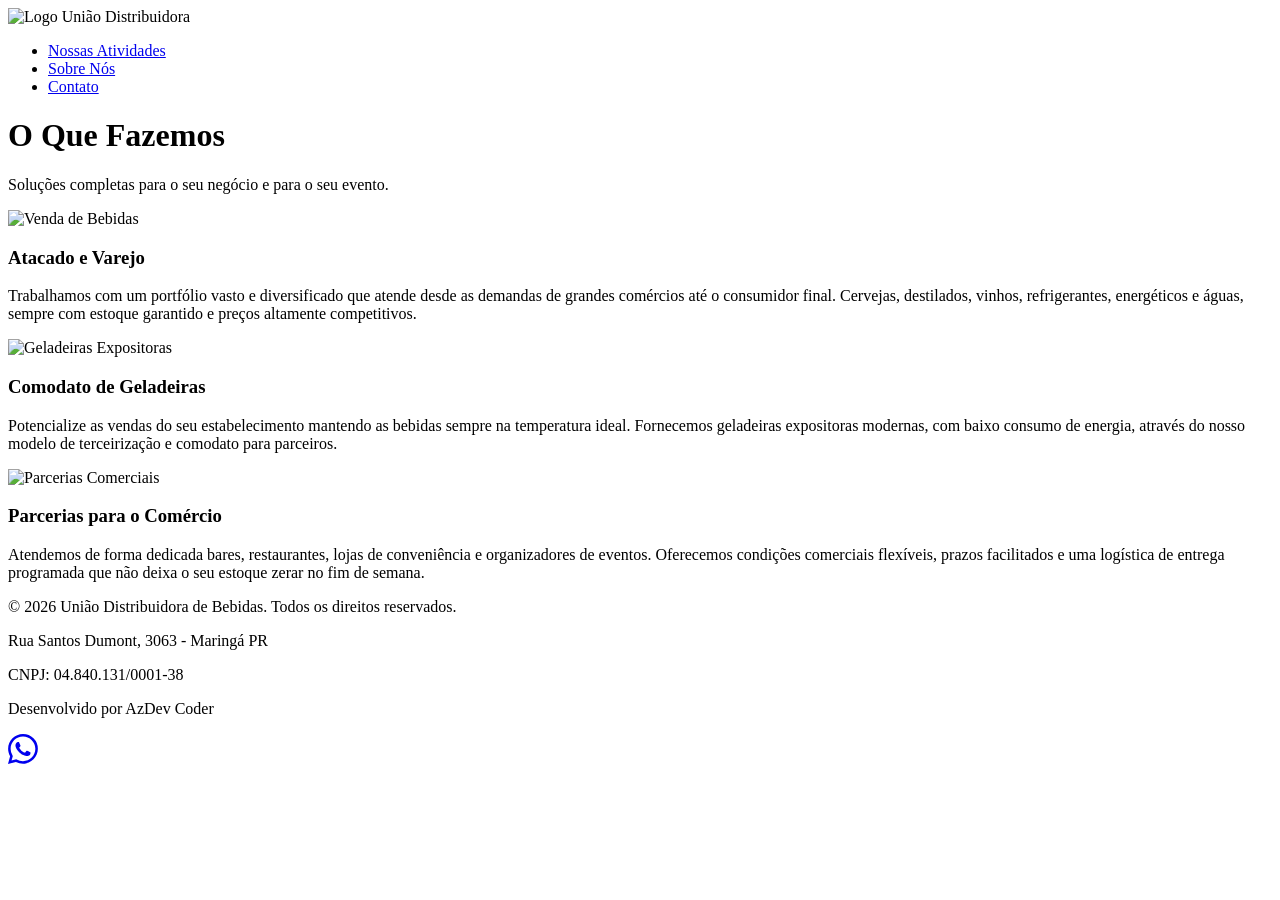
==== index.html @ f9e19fcf "Add files via upload" ====
<!DOCTYPE html>
<html lang="pt-BR">
<head>
    <meta charset="UTF-8">
    <meta name="viewport" content="width=device-width, initial-scale=1.0">
    <title>Início | União Distribuidora de Bebidas</title>
    <link rel="stylesheet" href="style.css">
</head>
<body>

    <header>
        <div class="nav-container">
            <div class="logo">
                <img href="index.html" src="UNIÃO MARINGA - Distribuidora de bebidas (4).png" alt="Logo União Distribuidora">
            </div>
            <div class="menu-toggle" id="mobile-menu">
                <span></span><span></span><span></span>
            </div>
            <nav>
                <ul id="nav-list">
                    <li><a href="index.html" class="ativo">Nossas Atividades</a></li>
                    <li><a href="institucional.html">Sobre Nós</a></li>
                    <li><a href="contato.html">Contato</a></li>
                </ul>
            </nav>
        </div>
    </header>

    <main>
        <h1 class="section-title">O Que Fazemos</h1>
        <p class="section-subtitle">Soluções completas para o seu negócio e para o seu evento.</p>

        <div class="atividades-grid">
            <div class="card-atividade">
                <img src="https://images.unsplash.com/photo-1675257121669-e3144d18ec93?q=80&w=600&auto=format&fit=crop" alt="Venda de Bebidas">
                <div class="card-conteudo">
                    <h3>Atacado e Varejo</h3>
                    <p>Trabalhamos com um portfólio vasto e diversificado que atende desde as demandas de grandes comércios até o consumidor final. Cervejas, destilados, vinhos, refrigerantes, energéticos e águas, sempre com estoque garantido e preços altamente competitivos.</p>
                </div>
            </div>

            <div class="card-atividade">
                <img src="https://images.unsplash.com/photo-1601562916892-7da4c798fc1a?q=80&w=600&auto=format&fit=crop" alt="Geladeiras Expositoras">
                <div class="card-conteudo">
                    <h3>Comodato de Geladeiras</h3>
                    <p>Potencialize as vendas do seu estabelecimento mantendo as bebidas sempre na temperatura ideal. Fornecemos geladeiras expositoras modernas, com baixo consumo de energia, através do nosso modelo de terceirização e comodato para parceiros.</p>
                </div>
            </div>

            <div class="card-atividade">
                <img src="https://images.unsplash.com/photo-1556742049-0cfed4f6a45d?q=80&w=600&auto=format&fit=crop" alt="Parcerias Comerciais">
                <div class="card-conteudo">
                    <h3>Parcerias para o Comércio</h3>
                    <p>Atendemos de forma dedicada bares, restaurantes, lojas de conveniência e organizadores de eventos. Oferecemos condições comerciais flexíveis, prazos facilitados e uma logística de entrega programada que não deixa o seu estoque zerar no fim de semana.</p>
                </div>
            </div>
        </div>
    </main>

    <footer>
        <p>&copy; 2026 União Distribuidora de Bebidas. Todos os direitos reservados.</p>
        <p>Rua Santos Dumont, 3063 - Maringá PR</p>
        <p>CNPJ: 04.840.131/0001-38 </p>
        <p>Desenvolvido por <span class="brand-highlight">AzDev Coder</span></p>
    </footer>

    <a href="https://wa.me/5544991175741" class="whatsapp-float" target="_blank">
        <svg xmlns="http://www.w3.org/2000/svg" width="30" height="30" fill="currentColor" viewBox="0 0 16 16">
            <path d="M13.601 2.326A7.854 7.854 0 0 0 7.994 0C3.627 0 .068 3.558.064 7.926c0 1.399.366 2.76 1.057 3.965L0 16l4.204-1.102a7.933 7.933 0 0 0 3.79.965h.004c4.368 0 7.926-3.558 7.93-7.93A7.898 7.898 0 0 0 13.6 2.326zM7.994 14.521a6.573 6.573 0 0 1-3.356-.92l-.24-.144-2.494.654.666-2.433-.156-.251a6.56 6.56 0 0 1-1.007-3.505c0-3.626 2.957-6.584 6.591-6.584a6.56 6.56 0 0 1 4.66 1.931 6.557 6.557 0 0 1 1.928 4.66c-.004 3.639-2.961 6.592-6.592 6.592zm3.615-4.934c-.197-.099-1.17-.578-1.353-.646-.182-.065-.315-.099-.445.099-.133.197-.513.646-.627.775-.114.133-.232.148-.43.05-.197-.1-.836-.308-1.592-.985-.59-.525-.985-1.175-1.103-1.372-.114-.198-.011-.304.088-.403.087-.088.197-.232.296-.346.1-.114.133-.198.198-.33.065-.134.034-.248-.015-.347-.05-.099-.445-1.076-.612-1.47-.16-.389-.323-.335-.445-.34-.114-.007-.247-.007-.38-.007a.729.729 0 0 0-.529.247c-.182.198-.691.677-.691 1.654 0 .977.71 1.916.81 2.049.098.133 1.394 2.132 3.383 2.992.47.205.84.326 1.129.418.475.152.904.129 1.246.08.38-.058 1.171-.48 1.338-.943.164-.464.164-.86.114-.943-.049-.084-.182-.133-.38-.232z"/>
        </svg>
    </a>

    <script>
        document.getElementById('mobile-menu').addEventListener('click', () => {
            document.getElementById('nav-list').classList.toggle('active');
        });
    </script>
</body>
</html>
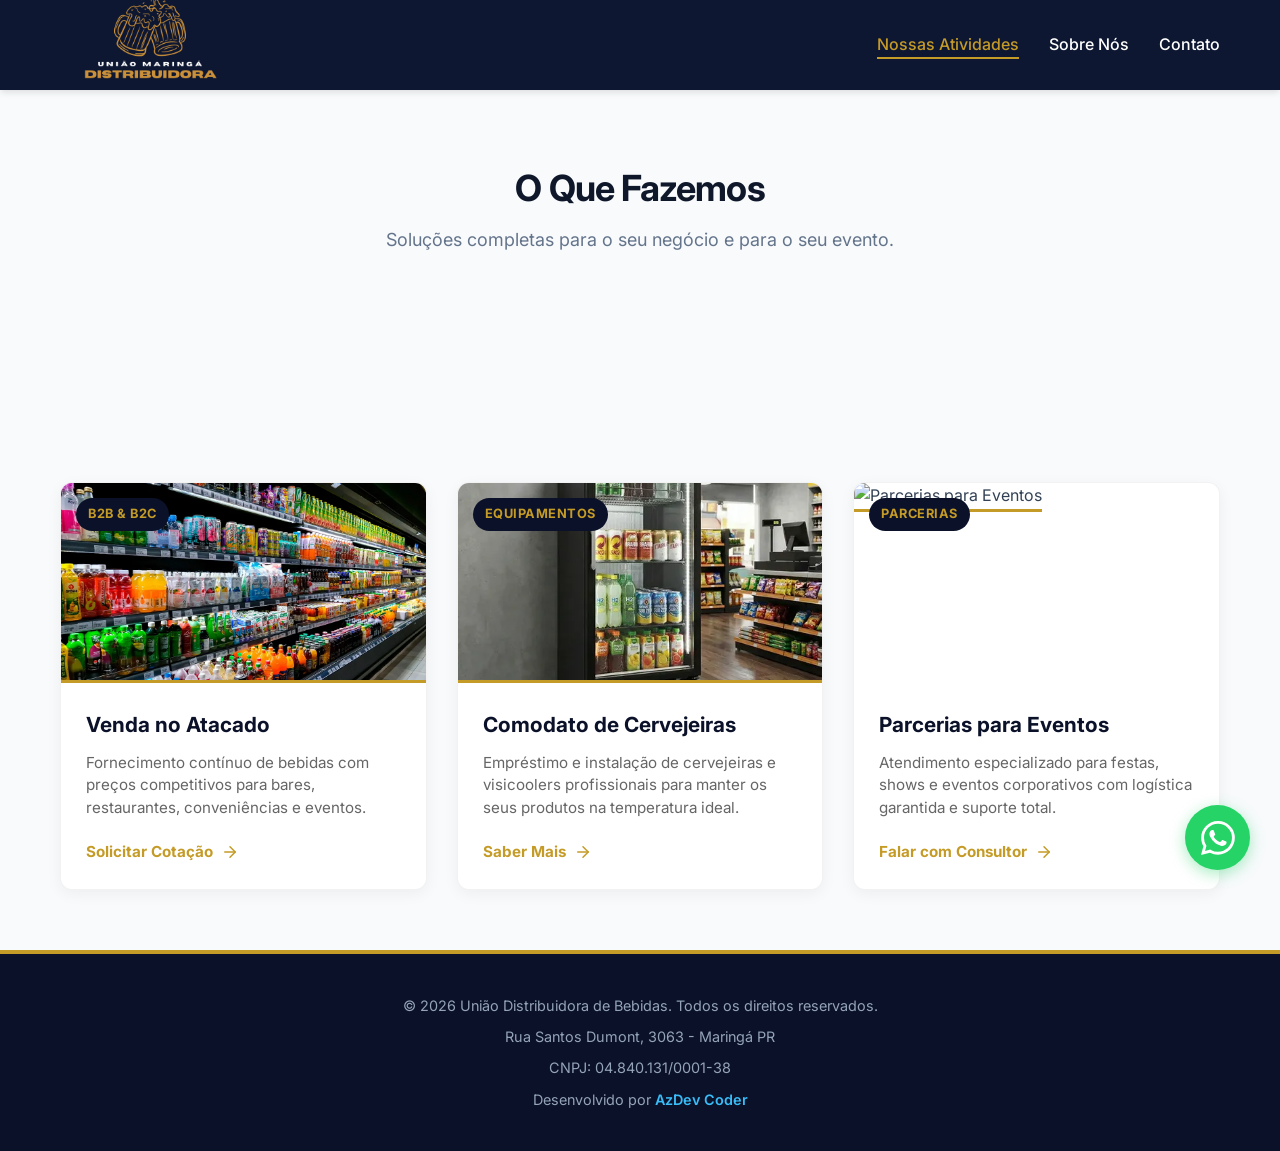
==== commit 99f36632: "Add files via upload" ====
--- a/index.html
+++ b/index.html
@@ -5,15 +5,18 @@
     <meta name="viewport" content="width=device-width, initial-scale=1.0">
     <title>Início | União Distribuidora de Bebidas</title>
     <link rel="stylesheet" href="style.css">
+    <link rel="icon" type="image/png" href="UNIÃO MARINGA - Distribuidora de bebidas (2).png">
 </head>
 <body>
 
     <header>
         <div class="nav-container">
             <div class="logo">
-                <img href="index.html" src="UNIÃO MARINGA - Distribuidora de bebidas (4).png" alt="Logo União Distribuidora">
+                <a href="index.html">
+                    <img src="5.png" alt="Logo União Distribuidora">
+                </a>
             </div>
-            <div class="menu-toggle" id="mobile-menu">
+            <div class="menu-toggle" id="mobile-menu" aria-label="Abrir menu" role="button">
                 <span></span><span></span><span></span>
             </div>
             <nav>
@@ -27,45 +30,70 @@
     </header>
 
     <main>
-        <h1 class="section-title">O Que Fazemos</h1>
-        <p class="section-subtitle">Soluções completas para o seu negócio e para o seu evento.</p>
+        <section class="page-header">
+            <h1 class="section-title">O Que Fazemos</h1>
+            <p class="section-subtitle">Soluções completas para o seu negócio e para o seu evento.</p>
+        </section>
 
-        <div class="atividades-grid">
-            <div class="card-atividade">
-                <img src="https://images.unsplash.com/photo-1675257121669-e3144d18ec93?q=80&w=600&auto=format&fit=crop" alt="Venda de Bebidas">
-                <div class="card-conteudo">
-                    <h3>Atacado e Varejo</h3>
-                    <p>Trabalhamos com um portfólio vasto e diversificado que atende desde as demandas de grandes comércios até o consumidor final. Cervejas, destilados, vinhos, refrigerantes, energéticos e águas, sempre com estoque garantido e preços altamente competitivos.</p>
-                </div>
-            </div>
+        <section class="container">
+            <div class="atividades-grid">
+    <a href="https://wa.me/5544991175741?text=Olá!%20Gostaria%20de%20mais%20informações%20sobre%20pedidos%20no%20Atacado." target="_blank" rel="noopener noreferrer" class="card-atividade">
+        <div class="card-imagem">
+            <span class="badge">B2B & B2C</span>
+            <img src="bebidas.webp" alt="Venda no Atacado de Bebidas" loading="lazy" decoding="async">
+        </div>
+        <div class="card-conteudo">
+            <h3>Venda no Atacado</h3>
+            <p>Fornecimento contínuo de bebidas com preços competitivos para bares, restaurantes, conveniências e eventos.</p>
+            <span class="btn-card">
+                Solicitar Cotação
+                <svg xmlns="http://www.w3.org/2000/svg" width="18" height="18" viewBox="0 0 24 24" fill="none" stroke="currentColor" stroke-width="2" stroke-linecap="round" stroke-linejoin="round"><line x1="5" y1="12" x2="19" y2="12"></line><polyline points="12 5 19 12 12 19"></polyline></svg>
+            </span>
+        </div>
+    </a>
 
-            <div class="card-atividade">
-                <img src="https://images.unsplash.com/photo-1601562916892-7da4c798fc1a?q=80&w=600&auto=format&fit=crop" alt="Geladeiras Expositoras">
-                <div class="card-conteudo">
-                    <h3>Comodato de Geladeiras</h3>
-                    <p>Potencialize as vendas do seu estabelecimento mantendo as bebidas sempre na temperatura ideal. Fornecemos geladeiras expositoras modernas, com baixo consumo de energia, através do nosso modelo de terceirização e comodato para parceiros.</p>
-                </div>
-            </div>
+    <a href="https://wa.me/5544991175741?text=Olá!%20Tenho%20interesse%20no%20Comodato%20de%20Cervejeiras." target="_blank" rel="noopener noreferrer" class="card-atividade">
+        <div class="card-imagem">
+            <span class="badge">Equipamentos</span>
+            <img src="geladeira.webp" alt="Comodato de Cervejeiras" loading="lazy" decoding="async">
+        </div>
+        <div class="card-conteudo">
+            <h3>Comodato de Cervejeiras</h3>
+            <p>Empréstimo e instalação de cervejeiras e visicoolers profissionais para manter os seus produtos na temperatura ideal.</p>
+            <span class="btn-card">
+                Saber Mais
+                <svg xmlns="http://www.w3.org/2000/svg" width="18" height="18" viewBox="0 0 24 24" fill="none" stroke="currentColor" stroke-width="2" stroke-linecap="round" stroke-linejoin="round"><line x1="5" y1="12" x2="19" y2="12"></line><polyline points="12 5 19 12 12 19"></polyline></svg>
+            </span>
+        </div>
+    </a>
 
-            <div class="card-atividade">
-                <img src="https://images.unsplash.com/photo-1556742049-0cfed4f6a45d?q=80&w=600&auto=format&fit=crop" alt="Parcerias Comerciais">
-                <div class="card-conteudo">
-                    <h3>Parcerias para o Comércio</h3>
-                    <p>Atendemos de forma dedicada bares, restaurantes, lojas de conveniência e organizadores de eventos. Oferecemos condições comerciais flexíveis, prazos facilitados e uma logística de entrega programada que não deixa o seu estoque zerar no fim de semana.</p>
-                </div>
-            </div>
+    <a href="https://wa.me/5544991175741?text=Olá!%20Gostaria%20de%20firmar%20uma%20parceria%20para%20o%20meu%20evento." target="_blank" rel="noopener noreferrer" class="card-atividade">
+        <div class="card-imagem">
+            <span class="badge">Parcerias</span>
+            <img src="https://images.unsplash.com/photo-1556742049-0cfed4f6a45d?q=80&w=600&auto=format&fit=crop" alt="Parcerias para Eventos" loading="lazy" decoding="async">
         </div>
+        <div class="card-conteudo">
+            <h3>Parcerias para Eventos</h3>
+            <p>Atendimento especializado para festas, shows e eventos corporativos com logística garantida e suporte total.</p>
+            <span class="btn-card">
+                Falar com Consultor
+                <svg xmlns="http://www.w3.org/2000/svg" width="18" height="18" viewBox="0 0 24 24" fill="none" stroke="currentColor" stroke-width="2" stroke-linecap="round" stroke-linejoin="round"><line x1="5" y1="12" x2="19" y2="12"></line><polyline points="12 5 19 12 12 19"></polyline></svg>
+            </span>
+        </div>
+    </a>
+</div>
+        </section>
     </main>
 
     <footer>
         <p>&copy; 2026 União Distribuidora de Bebidas. Todos os direitos reservados.</p>
         <p>Rua Santos Dumont, 3063 - Maringá PR</p>
-        <p>CNPJ: 04.840.131/0001-38 </p>
+        <p>CNPJ: 04.840.131/0001-38</p>
         <p>Desenvolvido por <span class="brand-highlight">AzDev Coder</span></p>
     </footer>
 
-    <a href="https://wa.me/5544991175741" class="whatsapp-float" target="_blank">
-        <svg xmlns="http://www.w3.org/2000/svg" width="30" height="30" fill="currentColor" viewBox="0 0 16 16">
+    <a href="https://wa.me/5544991175741" class="whatsapp-float" target="_blank" rel="noopener noreferrer" aria-label="Fale conosco no WhatsApp">
+        <svg xmlns="http://www.w3.org/2000/svg" width="34" height="34" fill="currentColor" viewBox="0 0 16 16">
             <path d="M13.601 2.326A7.854 7.854 0 0 0 7.994 0C3.627 0 .068 3.558.064 7.926c0 1.399.366 2.76 1.057 3.965L0 16l4.204-1.102a7.933 7.933 0 0 0 3.79.965h.004c4.368 0 7.926-3.558 7.93-7.93A7.898 7.898 0 0 0 13.6 2.326zM7.994 14.521a6.573 6.573 0 0 1-3.356-.92l-.24-.144-2.494.654.666-2.433-.156-.251a6.56 6.56 0 0 1-1.007-3.505c0-3.626 2.957-6.584 6.591-6.584a6.56 6.56 0 0 1 4.66 1.931 6.557 6.557 0 0 1 1.928 4.66c-.004 3.639-2.961 6.592-6.592 6.592zm3.615-4.934c-.197-.099-1.17-.578-1.353-.646-.182-.065-.315-.099-.445.099-.133.197-.513.646-.627.775-.114.133-.232.148-.43.05-.197-.1-.836-.308-1.592-.985-.59-.525-.985-1.175-1.103-1.372-.114-.198-.011-.304.088-.403.087-.088.197-.232.296-.346.1-.114.133-.198.198-.33.065-.134.034-.248-.015-.347-.05-.099-.445-1.076-.612-1.47-.16-.389-.323-.335-.445-.34-.114-.007-.247-.007-.38-.007a.729.729 0 0 0-.529.247c-.182.198-.691.677-.691 1.654 0 .977.71 1.916.81 2.049.098.133 1.394 2.132 3.383 2.992.47.205.84.326 1.129.418.475.152.904.129 1.246.08.38-.058 1.171-.48 1.338-.943.164-.464.164-.86.114-.943-.049-.084-.182-.133-.38-.232z"/>
         </svg>
     </a>
--- a/style.css
+++ b/style.css
@@ -0,0 +1,733 @@
+/* style.css */
+@import url('https://fonts.googleapis.com/css2?family=Inter:wght@300;400;500;600;700&display=swap');
+
+:root {
+    --azul-escuro: #0a1128;
+    --azul-header: rgba(0, 11, 39, 0.95);
+    --dourado: #c59b27;
+    --dourado-hover: #dfb232;
+    --branco: #ffffff;
+    --cinza-fundo: #f8fafc;
+    --cinza-borda: #e2e8f0;
+    --texto-padrao: #334155;
+    --texto-titulo: #0f172a;
+    --sombra-card: 0 10px 25px -5px rgba(0, 0, 0, 0.05), 0 8px 10px -6px rgba(0, 0, 0, 0.01);
+    --sombra-hover: 0 20px 25px -5px rgba(0, 0, 0, 0.1), 0 8px 10px -6px rgba(0, 0, 0, 0.05);
+}
+
+* {
+    margin: 0;
+    padding: 0;
+    box-sizing: border-box;
+    font-family: 'Inter', sans-serif;
+}
+
+body {
+    background-color: var(--cinza-fundo);
+    color: var(--texto-padrao);
+    line-height: 1.6;
+    display: flex;
+    flex-direction: column;
+    min-height: 100vh;
+    -webkit-font-smoothing: antialiased;
+}
+
+/* Estrutura Principal */
+main {
+    flex: 1;
+    width: 100%;
+}
+
+.container {
+    max-width: 1200px;
+    margin: 0 auto;
+    padding: 60px 20px;
+}
+
+/* Cabeçalho Corporativo (Glassmorphism) */
+header {
+    background-color: var(--azul-header);
+    backdrop-filter: blur(10px);
+    -webkit-backdrop-filter: blur(10px);
+    box-shadow: 0 4px 6px -1px rgba(0, 0, 0, 0.1);
+    position: fixed;
+    width: 100%;
+    top: 0;
+    z-index: 1000;
+    transition: all 0.3s ease;
+}
+
+.nav-container {
+    max-width: 1200px;
+    margin: 0 auto;
+    display: flex;
+    justify-content: space-between;
+    align-items: center;
+    height: 90px;
+    padding: 0 20px;
+}
+
+.logo img {
+    max-height: 180px;
+    transition: transform 0.3s ease;
+}
+
+.logo img:hover {
+    transform: scale(1.02);
+}
+
+nav ul {
+    display: flex;
+    list-style: none;
+    gap: 30px;
+}
+
+nav ul li a {
+    text-decoration: none;
+    color: var(--branco);
+    font-weight: 500;
+    font-size: 1rem;
+    transition: color 0.3s ease, position 0.3s ease;
+    position: relative;
+    padding-bottom: 5px;
+}
+
+nav ul li a::after {
+    content: '';
+    position: absolute;
+    width: 0;
+    height: 2px;
+    bottom: 0;
+    left: 0;
+    background-color: var(--dourado);
+    transition: width 0.3s ease;
+}
+
+nav ul li a:hover::after, nav ul li a.ativo::after {
+    width: 100%;
+}
+
+nav ul li a:hover, nav ul li a.ativo {
+    color: var(--dourado);
+}
+
+/* Menu Mobile */
+.menu-toggle {
+    display: none;
+    flex-direction: column;
+    cursor: pointer;
+    gap: 5px;
+}
+
+.menu-toggle span {
+    height: 3px;
+    width: 28px;
+    background-color: var(--branco);
+    border-radius: 3px;
+    transition: all 0.3s;
+}
+
+/* Hero Section (Área de Título) */
+.page-header {
+    background: linear-gradient(#ffffff 100%);
+    padding: 160px 20px 80px;
+    text-align: center;
+    color: var(--branco);
+}
+
+.section-title {
+    font-size: 2.75rem;
+    font-weight: 700;
+    margin-bottom: 15px;
+    color: var(--branco);
+    letter-spacing: -0.5px;
+}
+
+.section-subtitle {
+    font-size: 1.15rem;
+    color: #cbd5e1;
+    max-width: 600px;
+    margin: 0 auto;
+    font-weight: 400;
+}
+
+/* Grid de Atividades (Página Inicial) */
+.atividades-grid {
+    display: grid;
+    grid-template-columns: repeat(auto-fit, minmax(340px, 1fr));
+    gap: 35px;
+}
+
+.card-atividade {
+    background: var(--branco);
+    border-radius: 12px;
+    overflow: hidden;
+    box-shadow: var(--sombra-card);
+    transition: transform 0.3s ease, box-shadow 0.3s ease;
+    border: 1px solid var(--cinza-borda);
+}
+
+.card-atividade:hover {
+    transform: translateY(-8px);
+    box-shadow: var(--sombra-hover);
+}
+
+.card-atividade img {
+    width: 100%;
+    height: 240px;
+    object-fit: cover;
+    border-bottom: 3px solid var(--dourado);
+}
+
+.card-conteudo {
+    padding: 30px;
+}
+
+.card-conteudo h3 {
+    color: var(--texto-titulo);
+    margin-bottom: 15px;
+    font-size: 1.4rem;
+    font-weight: 700;
+}
+
+.card-conteudo p {
+    color: var(--texto-padrao);
+    font-size: 1rem;
+    line-height: 1.7;
+}
+
+/* Layout Institucional */
+.institucional-layout {
+    display: flex;
+    flex-wrap: wrap;
+    gap: 60px;
+    align-items: center;
+    background: var(--branco);
+    padding: 60px;
+    border-radius: 12px;
+    box-shadow: var(--sombra-card);
+    border: 1px solid var(--cinza-borda);
+}
+
+.institucional-texto {
+    flex: 1 1 500px;
+}
+
+.institucional-texto p {
+    margin-bottom: 20px;
+    font-size: 1.1rem;
+    line-height: 1.8;
+}
+
+.institucional-texto strong {
+    color: var(--texto-titulo);
+}
+
+.valores-lista {
+    margin-top: 30px;
+    list-style-type: none;
+    background: var(--cinza-fundo);
+    padding: 30px;
+    border-radius: 8px;
+    border-left: 4px solid var(--dourado);
+}
+
+.valores-lista li {
+    margin-bottom: 15px;
+    position: relative;
+    font-weight: 500;
+    color: var(--texto-titulo);
+}
+.valores-lista li:last-child { margin-bottom: 0; }
+
+.valores-lista li strong {
+    color: var(--dourado);
+    margin-right: 5px;
+}
+
+.institucional-imagem {
+    flex: 1 1 300px;
+    display: flex;
+    justify-content: center;
+    align-items: center;
+}
+
+.institucional-imagem img {
+    max-width: 30%;
+    height: auto;
+    filter: drop-shadow(0 20px 30px rgba(0,0,0,0.1));
+    border-radius: 50px;
+}
+
+/* Layout Contato */
+.contato-layout {
+    display: grid;
+    grid-template-columns: repeat(auto-fit, minmax(320px, 1fr));
+    gap: 50px;
+    background: var(--branco);
+    padding: 50px;
+    border-radius: 12px;
+    box-shadow: var(--sombra-card);
+    border: 1px solid var(--cinza-borda);
+}
+
+.dados-contato h3 {
+    color: var(--texto-titulo);
+    margin-bottom: 15px;
+    font-size: 1.75rem;
+    font-weight: 700;
+}
+
+.info-item {
+    margin-bottom: 25px;
+    padding-bottom: 15px;
+    border-bottom: 1px solid var(--cinza-borda);
+}
+
+.info-item:last-child {
+    border-bottom: none;
+}
+
+.info-item strong {
+    display: block;
+    color: var(--dourado);
+    margin-bottom: 5px;
+    font-size: 0.9rem;
+    text-transform: uppercase;
+    letter-spacing: 0.5px;
+}
+
+/* Formulários Refinados */
+form {
+    display: flex;
+    flex-direction: column;
+    gap: 20px;
+}
+
+form input, form textarea {
+    padding: 16px 20px;
+    border: 1px solid var(--cinza-borda);
+    border-radius: 8px;
+    font-size: 1rem;
+    background-color: #ffffff;
+    color: var(--texto-titulo);
+    transition: all 0.3s ease;
+}
+
+form input::placeholder, form textarea::placeholder {
+    color: #94a3b8;
+}
+
+form input:focus, form textarea:focus {
+    outline: none;
+    border-color: var(--dourado);
+    box-shadow: 0 0 0 4px rgba(197, 155, 39, 0.1);
+}
+
+form button {
+    background-color: var(--azul-escuro);
+    color: var(--branco);
+    padding: 18px;
+    border: none;
+    border-radius: 8px;
+    font-size: 1.1rem;
+    font-weight: 600;
+    cursor: pointer;
+    transition: all 0.3s ease;
+}
+
+form button:hover {
+    background-color: var(--dourado);
+    transform: translateY(-2px);
+    box-shadow: 0 4px 12px rgba(197, 155, 39, 0.3);
+}
+
+/* Rodapé Corporativo */
+footer {
+    background-color: var(--azul-escuro);
+    color: #94a3b8;
+    text-align: center;
+    padding: 40px 20px;
+    margin-top: auto;
+    font-size: 0.9rem;
+    border-top: 4px solid var(--dourado);
+}
+
+footer p {
+    margin-bottom: 8px;
+}
+
+footer p:last-child {
+    margin-bottom: 0;
+}
+
+.brand-highlight { 
+    color: #38bdf8; 
+    font-weight: 600; 
+}
+
+/* WhatsApp Float Animado */
+.whatsapp-float {
+    position: fixed;
+    width: 65px;
+    height: 65px;
+    bottom: 30px;
+    right: 30px;
+    background-color: #25d366;
+    color: #FFF;
+    border-radius: 50%;
+    display: flex;
+    align-items: center;
+    justify-content: center;
+    box-shadow: 0 4px 15px rgba(37, 211, 102, 0.4);
+    z-index: 1000;
+    transition: all 0.3s cubic-bezier(0.175, 0.885, 0.32, 1.275);
+}
+
+.whatsapp-float:hover {
+    transform: scale(1.15) rotate(-5deg);
+    background-color: #20ba56;
+}
+
+/* Responsividade Mobile */
+@media (max-width: 768px) {
+    .menu-toggle { 
+        display: flex; 
+    }
+    
+    nav ul {
+        display: flex;
+        flex-direction: column;
+        width: 100%;
+        position: absolute;
+        top: 90px;
+        left: 0;
+        background-color: var(--azul-header);
+        backdrop-filter: blur(10px);
+        text-align: center;
+        gap: 0;
+        max-height: 0;
+        overflow: hidden;
+        transition: max-height 0.4s ease-out;
+    }
+    
+    nav ul.active { 
+        max-height: 300px;
+    }
+    
+    nav ul li { 
+        border-bottom: 1px solid rgba(255,255,255,0.05); 
+    }
+    
+    nav ul li a { 
+        display: block; 
+        padding: 20px; 
+    }
+
+    nav ul li a::after {
+        display: none;
+    }
+    
+    .page-header {
+        padding: 140px 20px 60px;
+    }
+
+    .section-title {
+        font-size: 2.2rem;
+    }
+    
+    .institucional-layout, .contato-layout { 
+        padding: 30px 20px; 
+    }
+}
+
+/* =========================================
+   SEÇÃO DE LOCALIZAÇÃO (MAPA)
+   ========================================= */
+
+.location-section {
+  padding: 5rem 1.5rem;
+  background-color: var(--bg-color, #ffffff); /* Adapte à cor de fundo do seu site */
+  display: flex;
+  justify-content: center;
+}
+
+.container-map {
+  width: 100%;
+  max-width: 1024px;
+  display: flex;
+  flex-direction: column;
+  align-items: center;
+  text-align: center;
+}
+
+.section-title {
+  font-family: 'Inter', sans-serif;
+  font-size: 2.25rem;
+  color: var(--text-dark, #0f172a);
+  margin-bottom: 0.5rem;
+  font-weight: 700;
+  letter-spacing: -0.025em;
+}
+
+.section-subtitle {
+  font-family: 'Inter', sans-serif;
+  font-size: 1.125rem;
+  color: var(--text-muted, #64748b);
+  margin-bottom: 3rem;
+}
+
+/* Wrapper do Mapa - Design Moderno e Responsivo */
+.map-wrapper {
+  width: 100%;
+  aspect-ratio: 16 / 7; /* Mantém uma proporção wide elegante no desktop */
+  background-color: #f1f5f9; /* Fallback enquanto o iframe carrega */
+  border-radius: 16px; /* Bordas suaves e modernas */
+  overflow: hidden;
+  box-shadow: 0 10px 40px -10px rgba(0, 0, 0, 0.15); /* Sombra corporativa elegante */
+  border: 1px solid rgba(0, 0, 0, 0.05);
+  transform: translateZ(0); /* Força a renderização por hardware para animações mais suaves */
+  transition: transform 0.3s ease, box-shadow 0.3s ease;
+}
+
+.map-wrapper:hover {
+  transform: translateY(-4px); /* Microinteração tátil sutil ao passar o mouse */
+  box-shadow: 0 20px 40px -10px rgba(0, 0, 0, 0.2);
+}
+
+.map-wrapper iframe {
+  width: 100%;
+  height: 100%;
+  border: none;
+  display: block;
+}
+
+/* Responsividade Absoluta (Mobile) */
+@media (max-width: 768px) {
+  .location-section {
+    padding: 3rem 1rem;
+  }
+  
+  .section-title {
+    font-size: 1.75rem;
+  }
+
+  .map-wrapper {
+    aspect-ratio: 1 / 1; /* Transforma num mapa mais quadrado no mobile para facilitar a navegação por toque */
+    border-radius: 12px;
+  }
+}
+
+/* Grid Dinâmico para Missão, Visão e Valores */
+.mvv-grid {
+    display: grid;
+    grid-template-columns: repeat(auto-fit, minmax(280px, 1fr));
+    gap: 25px;
+    margin-top: 35px;
+    width: 100%;
+}
+
+.mvv-card {
+    background: var(--branco, #ffffff);
+    border: 1px solid var(--cinza-borda, #e2e8f0);
+    border-radius: 12px;
+    padding: 30px 24px;
+    position: relative;
+    overflow: hidden;
+    transition: all 0.35s cubic-bezier(0.4, 0, 0.2, 1);
+    box-shadow: 0 4px 12px rgba(0, 0, 0, 0.03);
+    display: flex;
+    flex-direction: column;
+    align-items: flex-start;
+}
+
+/* Detalhe Superior em Dourado */
+.mvv-card::before {
+    content: '';
+    position: absolute;
+    top: 0;
+    left: 0;
+    width: 100%;
+    height: 4px;
+    background: linear-gradient(90deg, var(--dourado, #c59b27), #dfb232);
+    opacity: 0.8;
+    transition: opacity 0.3s ease, height 0.3s ease;
+}
+
+/* Efeito Hover nos Cards */
+.mvv-card:hover {
+    transform: translateY(-6px);
+    box-shadow: 0 15px 30px rgba(10, 17, 40, 0.08);
+    border-color: rgba(197, 155, 39, 0.4);
+}
+
+.mvv-card:hover::before {
+    opacity: 1;
+    height: 6px;
+}
+
+/* Ícone */
+.mvv-icon {
+    width: 58px;
+    height: 58px;
+    background: rgba(10, 17, 40, 0.04);
+    border-radius: 12px;
+    display: flex;
+    align-items: center;
+    justify-content: center;
+    margin-bottom: 20px;
+    color: var(--azul-escuro, #0a1128);
+    transition: all 0.3s ease;
+}
+
+.mvv-card:hover .mvv-icon {
+    background: var(--azul-escuro, #0a1128);
+    color: var(--dourado, #c59b27);
+    transform: scale(1.08) rotate(-3deg);
+}
+
+/* Título do Card */
+.mvv-card h3 {
+    font-size: 1.3rem;
+    font-weight: 700;
+    color: var(--texto-titulo, #0f172a);
+    margin-bottom: 12px;
+}
+
+/* Parágrafos dos Cards */
+.mvv-card p {
+    font-size: 0.98rem;
+    color: var(--texto-padrao, #334155);
+    line-height: 1.6;
+}
+
+/* Lista interna do card de Valores */
+.mvv-valores-list {
+    list-style: none;
+    padding: 0;
+    margin: 0;
+    width: 100%;
+}
+
+.mvv-valores-list li {
+    font-size: 0.95rem;
+    color: var(--texto-padrao, #334155);
+    margin-bottom: 10px;
+    display: flex;
+    align-items: center;
+    gap: 8px;
+    font-weight: 500;
+}
+
+.mvv-valores-list li:last-child {
+    margin-bottom: 0;
+}
+
+.mvv-valores-list li span {
+    color: var(--dourado, #c59b27);
+    font-size: 0.85rem;
+}
+
+/* Grid principal de atividades */
+.atividades-grid {
+    display: grid;
+    grid-template-columns: repeat(auto-fit, minmax(300px, 1fr));
+    gap: 30px;
+    margin-top: 40px;
+}
+
+/* Card como Link Clicável Completo */
+a.card-atividade {
+    display: flex;
+    flex-direction: column;
+    text-decoration: none;
+    color: var(--texto-padrao);
+    background-color: var(--branco);
+    border-radius: 12px;
+    overflow: hidden;
+    box-shadow: 0 4px 15px rgba(0, 0, 0, 0.05);
+    transition: transform 0.3s ease, box-shadow 0.3s ease;
+    cursor: pointer;
+    border: 1px solid rgba(0, 0, 0, 0.05);
+}
+
+/* Efeito Hover no Card Inteiro */
+a.card-atividade:hover {
+    transform: translateY(-6px);
+    box-shadow: 0 12px 25px rgba(0, 0, 0, 0.12);
+}
+
+/* Content Container */
+.card-imagem {
+    position: relative;
+    width: 100%;
+    height: 200px;
+    overflow: hidden;
+}
+
+.card-imagem img {
+    width: 100%;
+    height: 100%;
+    object-fit: cover;
+    transition: transform 0.5s ease;
+}
+
+/* Zoom suave na imagem ao passar o rato */
+a.card-atividade:hover .card-imagem img {
+    transform: scale(1.05);
+}
+
+/* Badge Superior */
+.badge {
+    position: absolute;
+    top: 15px;
+    left: 15px;
+    background-color: var(--azul-escuro);
+    color: var(--dourado);
+    padding: 6px 12px;
+    border-radius: 20px;
+    font-size: 0.8rem;
+    font-weight: 700;
+    text-transform: uppercase;
+    letter-spacing: 0.5px;
+    z-index: 2;
+}
+
+/* Conteúdo do Card */
+.card-conteudo {
+    padding: 25px;
+    display: flex;
+    flex-direction: column;
+    flex: 1;
+}
+
+.card-conteudo h3 {
+    font-size: 1.3rem;
+    color: var(--azul-escuro);
+    margin-bottom: 10px;
+}
+
+.card-conteudo p {
+    color: #666666;
+    font-size: 0.95rem;
+    line-height: 1.5;
+    flex: 1;
+}
+
+/* Botão/CTA Falso (Visualmente apelo ao clique) */
+.btn-card {
+    display: inline-flex;
+    align-items: center;
+    gap: 8px;
+    margin-top: 20px;
+    color: var(--dourado);
+    font-weight: 700;
+    font-size: 0.95rem;
+    transition: gap 0.3s ease, color 0.3s ease;
+}
+
+/* Animação da seta ao dar hover no card */
+a.card-atividade:hover .btn-card {
+    gap: 12px;
+    color: #a47e1e;
+}
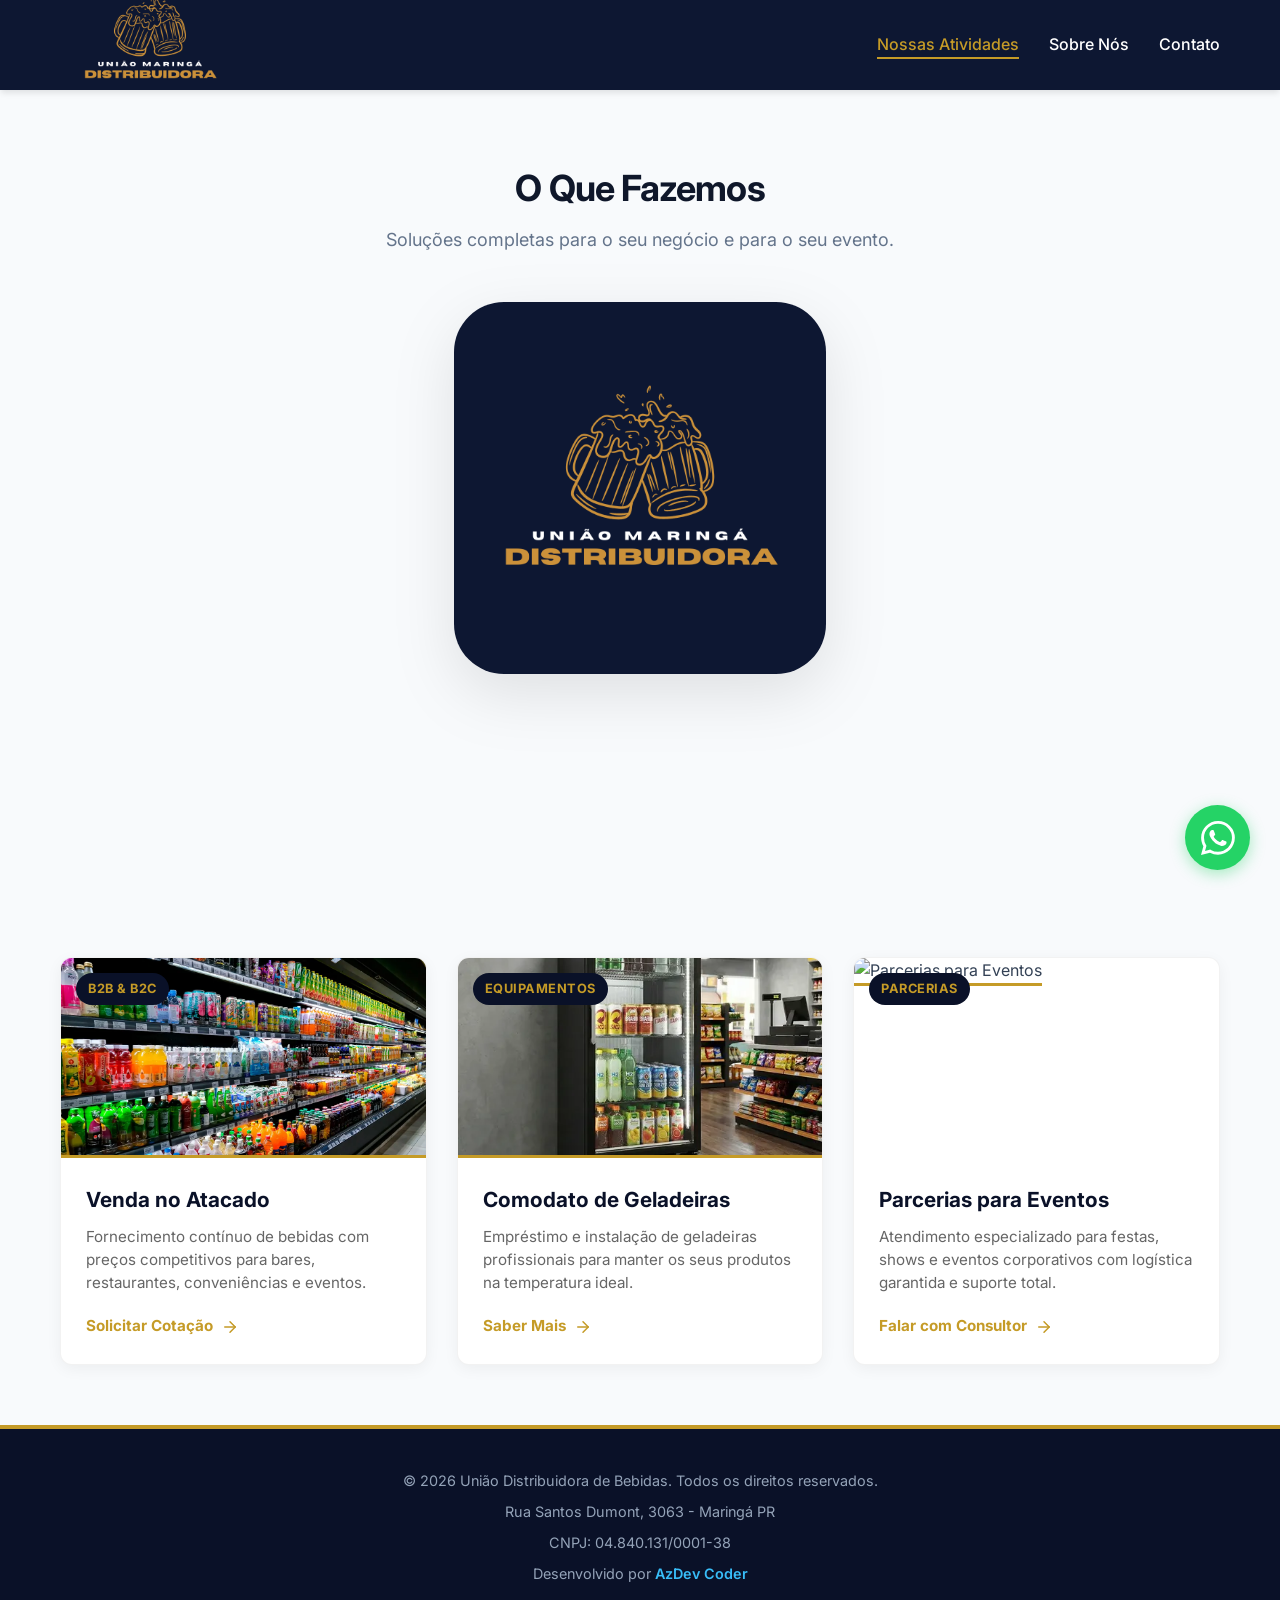
==== commit a71f97bf: "Add files via upload" ====
--- a/index.html
+++ b/index.html
@@ -33,6 +33,10 @@
         <section class="page-header">
             <h1 class="section-title">O Que Fazemos</h1>
             <p class="section-subtitle">Soluções completas para o seu negócio e para o seu evento.</p>
+            <div class="institucional-texto">
+                    <div class="institucional-imagem">
+                    <img src="2.png" alt="Identidade Visual União">
+                    </div> <br><br><br><br>
         </section>
 
         <section class="container">
@@ -55,11 +59,11 @@
     <a href="https://wa.me/5544991175741?text=Olá!%20Tenho%20interesse%20no%20Comodato%20de%20Cervejeiras." target="_blank" rel="noopener noreferrer" class="card-atividade">
         <div class="card-imagem">
             <span class="badge">Equipamentos</span>
-            <img src="geladeira.webp" alt="Comodato de Cervejeiras" loading="lazy" decoding="async">
+            <img src="geladeira.webp" alt="Comodato de Geladeira" loading="lazy" decoding="async">
         </div>
         <div class="card-conteudo">
-            <h3>Comodato de Cervejeiras</h3>
-            <p>Empréstimo e instalação de cervejeiras e visicoolers profissionais para manter os seus produtos na temperatura ideal.</p>
+            <h3>Comodato de Geladeiras</h3>
+            <p>Empréstimo e instalação de geladeiras profissionais para manter os seus produtos na temperatura ideal.</p>
             <span class="btn-card">
                 Saber Mais
                 <svg xmlns="http://www.w3.org/2000/svg" width="18" height="18" viewBox="0 0 24 24" fill="none" stroke="currentColor" stroke-width="2" stroke-linecap="round" stroke-linejoin="round"><line x1="5" y1="12" x2="19" y2="12"></line><polyline points="12 5 19 12 12 19"></polyline></svg>
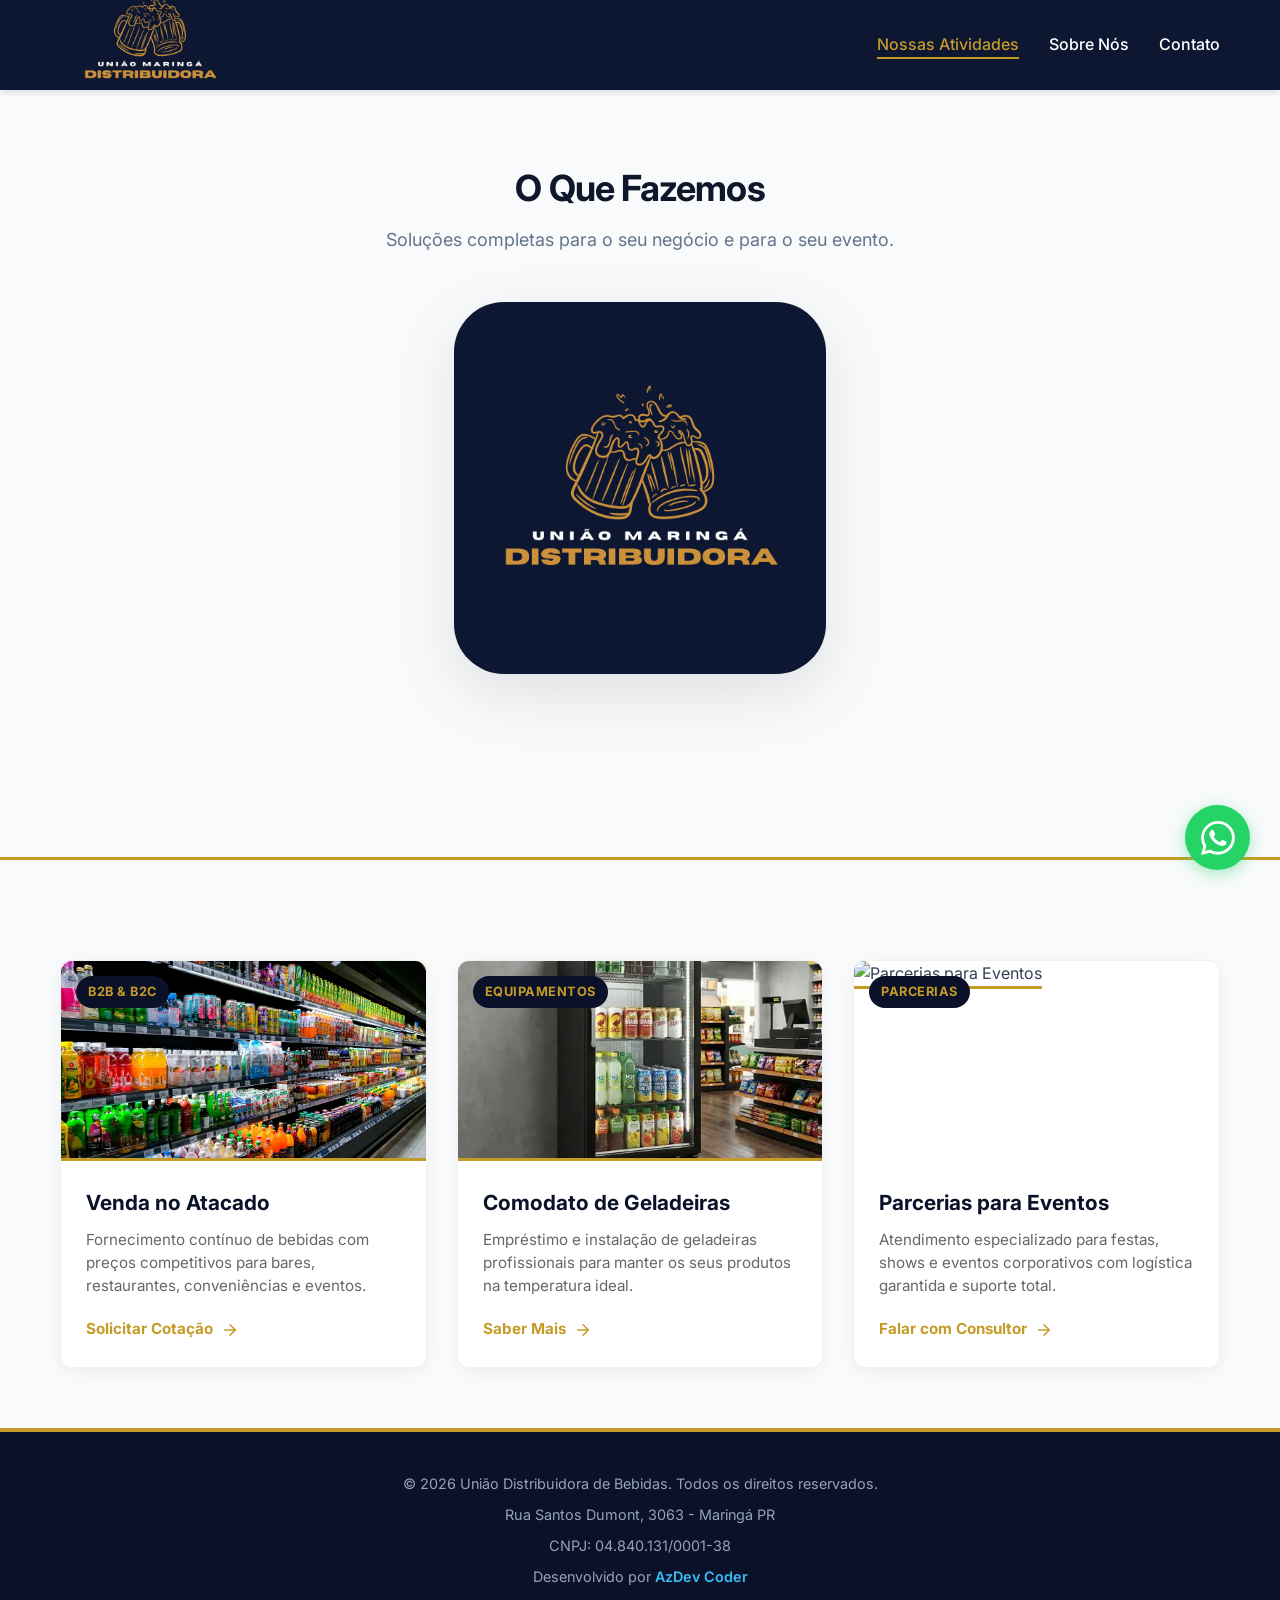
==== commit 89e87b2a: "Add files via upload" ====
--- a/index.html
+++ b/index.html
@@ -36,8 +36,11 @@
             <div class="institucional-texto">
                     <div class="institucional-imagem">
                     <img src="2.png" alt="Identidade Visual União">
+                    
                     </div> <br><br><br><br>
         </section>
+        <!-- Linha Dourada de Divisão -->
+        <hr class="linha-dourada">
 
         <section class="container">
             <div class="atividades-grid">
--- a/style.css
+++ b/style.css
@@ -206,7 +206,8 @@
     padding: 60px;
     border-radius: 12px;
     box-shadow: var(--sombra-card);
-    border: 1px solid var(--cinza-borda);
+    border: 5px solid var(--cinza-borda);
+    border-color: var(--dourado);
 }
 
 .institucional-texto {
@@ -730,4 +731,13 @@
 a.card-atividade:hover .btn-card {
     gap: 12px;
     color: #a47e1e;
+}
+
+/* Linha Divisória Dourada */
+.linha-dourada {
+    border: none;
+    height: 3px;
+    background-color: var(--dourado, #c59b27);
+    margin: 0px auto;
+    width: 100%;
 }
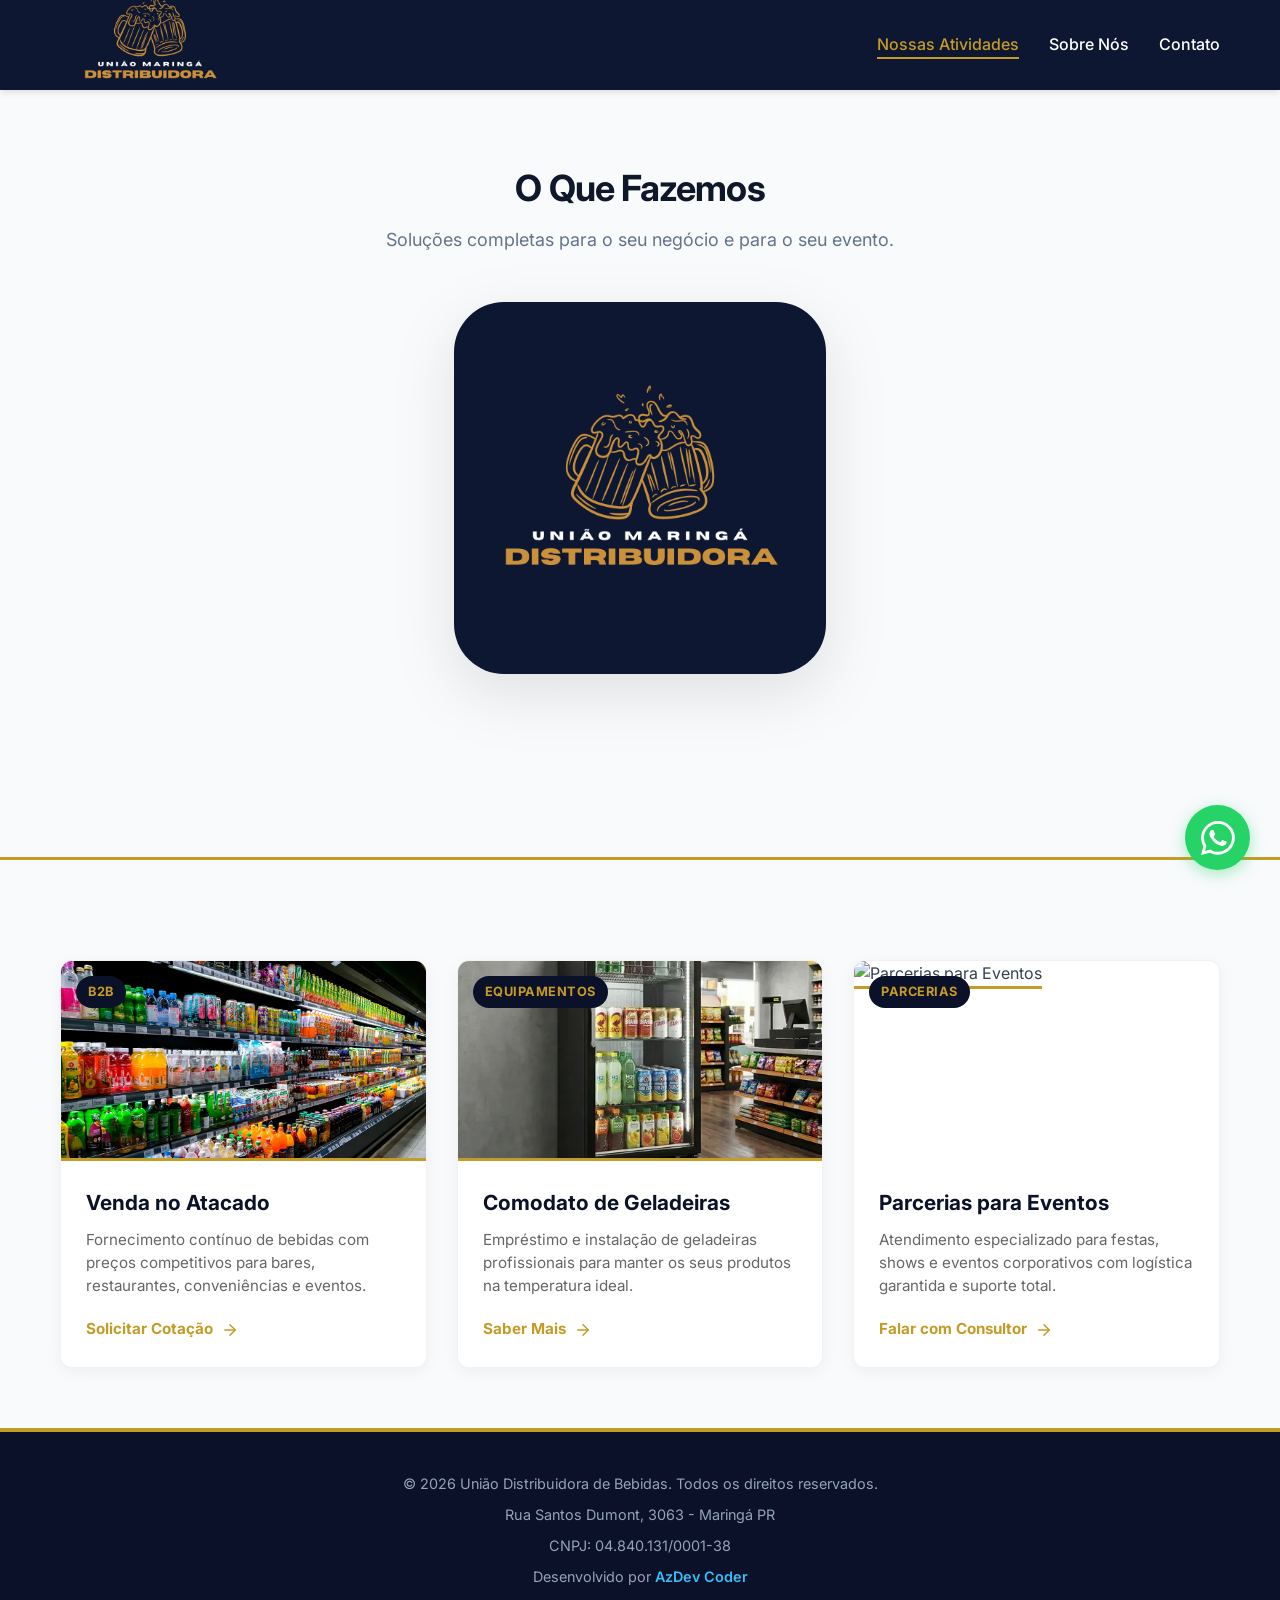
==== commit 1f74db3d: "Update index.html" ====
--- a/index.html
+++ b/index.html
@@ -46,7 +46,7 @@
             <div class="atividades-grid">
     <a href="https://wa.me/5544991175741?text=Olá!%20Gostaria%20de%20mais%20informações%20sobre%20pedidos%20no%20Atacado." target="_blank" rel="noopener noreferrer" class="card-atividade">
         <div class="card-imagem">
-            <span class="badge">B2B & B2C</span>
+            <span class="badge">B2B</span>
             <img src="bebidas.webp" alt="Venda no Atacado de Bebidas" loading="lazy" decoding="async">
         </div>
         <div class="card-conteudo">
@@ -111,4 +111,4 @@
         });
     </script>
 </body>
-</html>+</html>
--- a/style.css
+++ b/style.css
@@ -206,7 +206,7 @@
     padding: 60px;
     border-radius: 12px;
     box-shadow: var(--sombra-card);
-    border: 5px solid var(--cinza-borda);
+    border: 3px solid var(--cinza-borda);
     border-color: var(--dourado);
 }
 
@@ -269,7 +269,8 @@
     padding: 50px;
     border-radius: 12px;
     box-shadow: var(--sombra-card);
-    border: 1px solid var(--cinza-borda);
+    border: 3px solid var(--cinza-borda);
+    border-color: var(--dourado);
 }
 
 .dados-contato h3 {
@@ -612,10 +613,10 @@
 
 .mvv-valores-list li {
     font-size: 0.95rem;
-    color: var(--texto-padrao, #334155);
+    color: var(--texto-padrao);
     margin-bottom: 10px;
     display: flex;
-    align-items: center;
+    align-items: flex-start; /* ← Aqui está a mudança */
     gap: 8px;
     font-weight: 500;
 }
